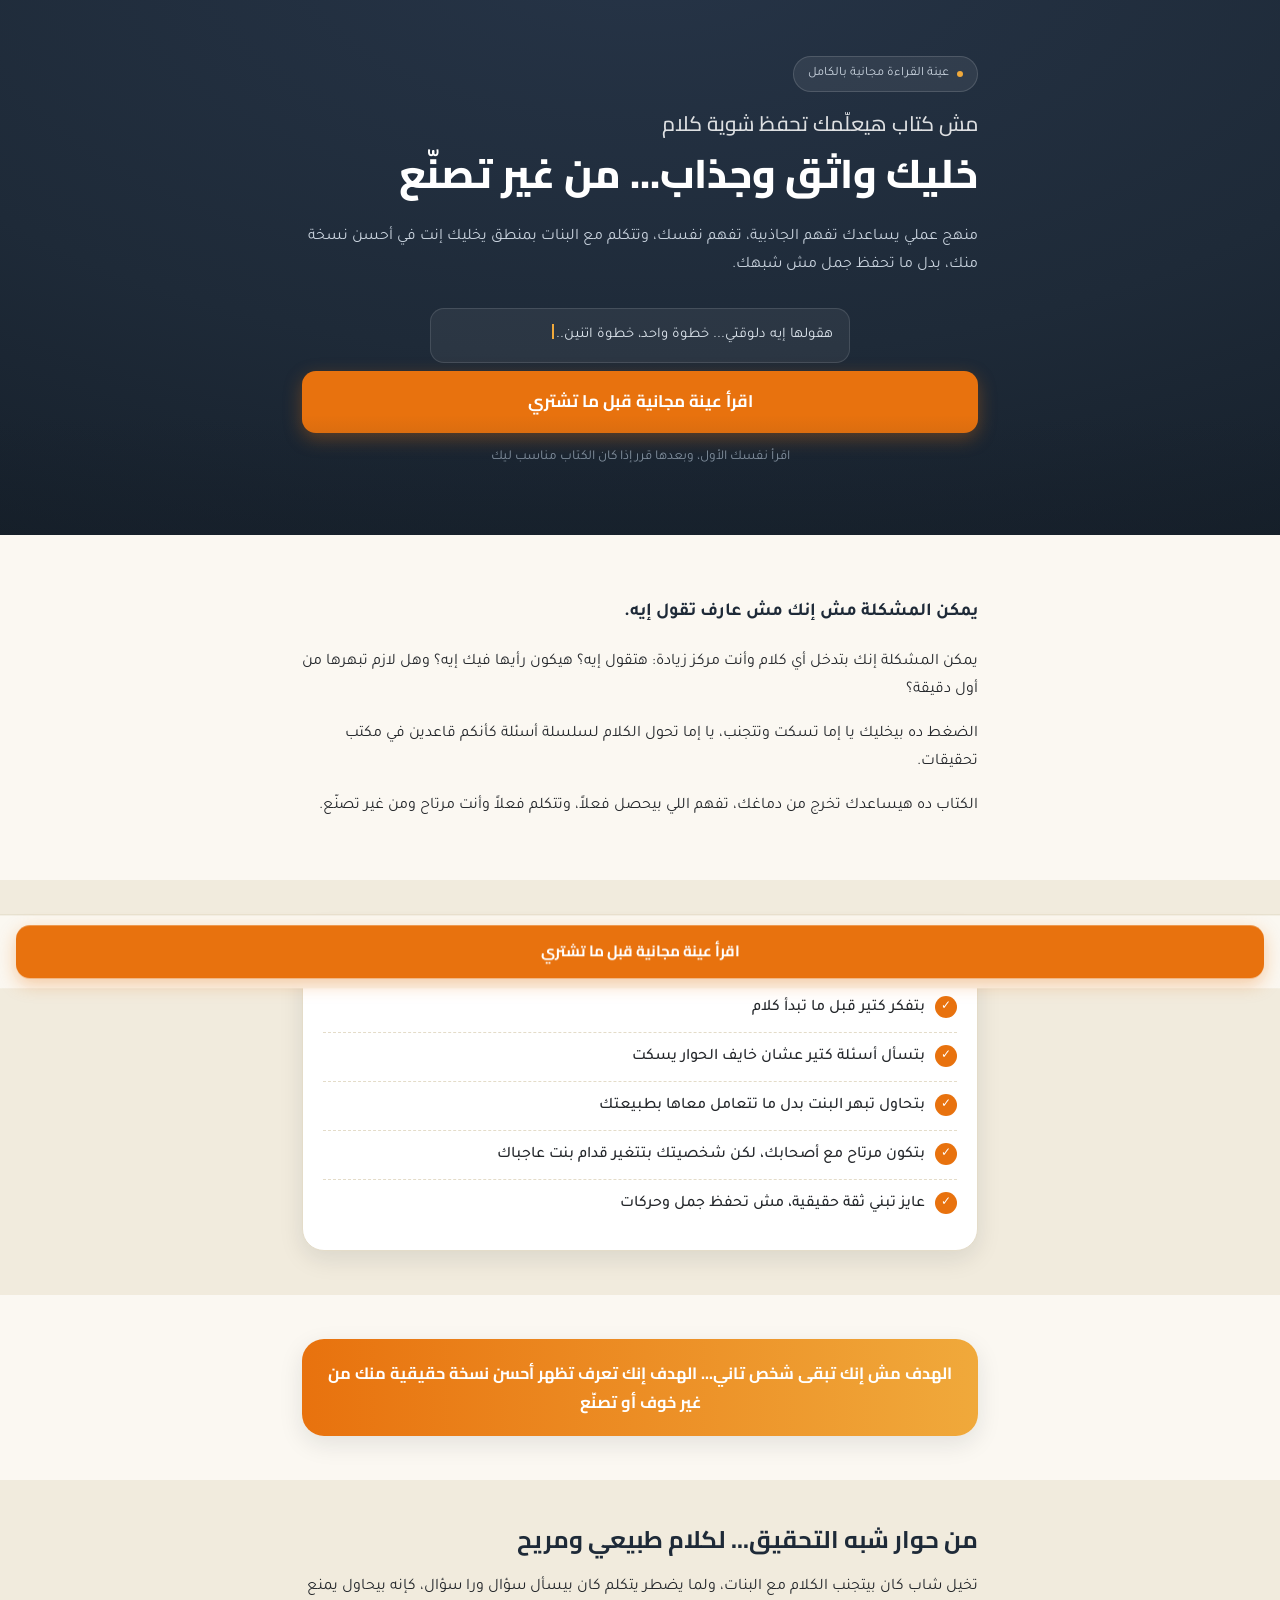
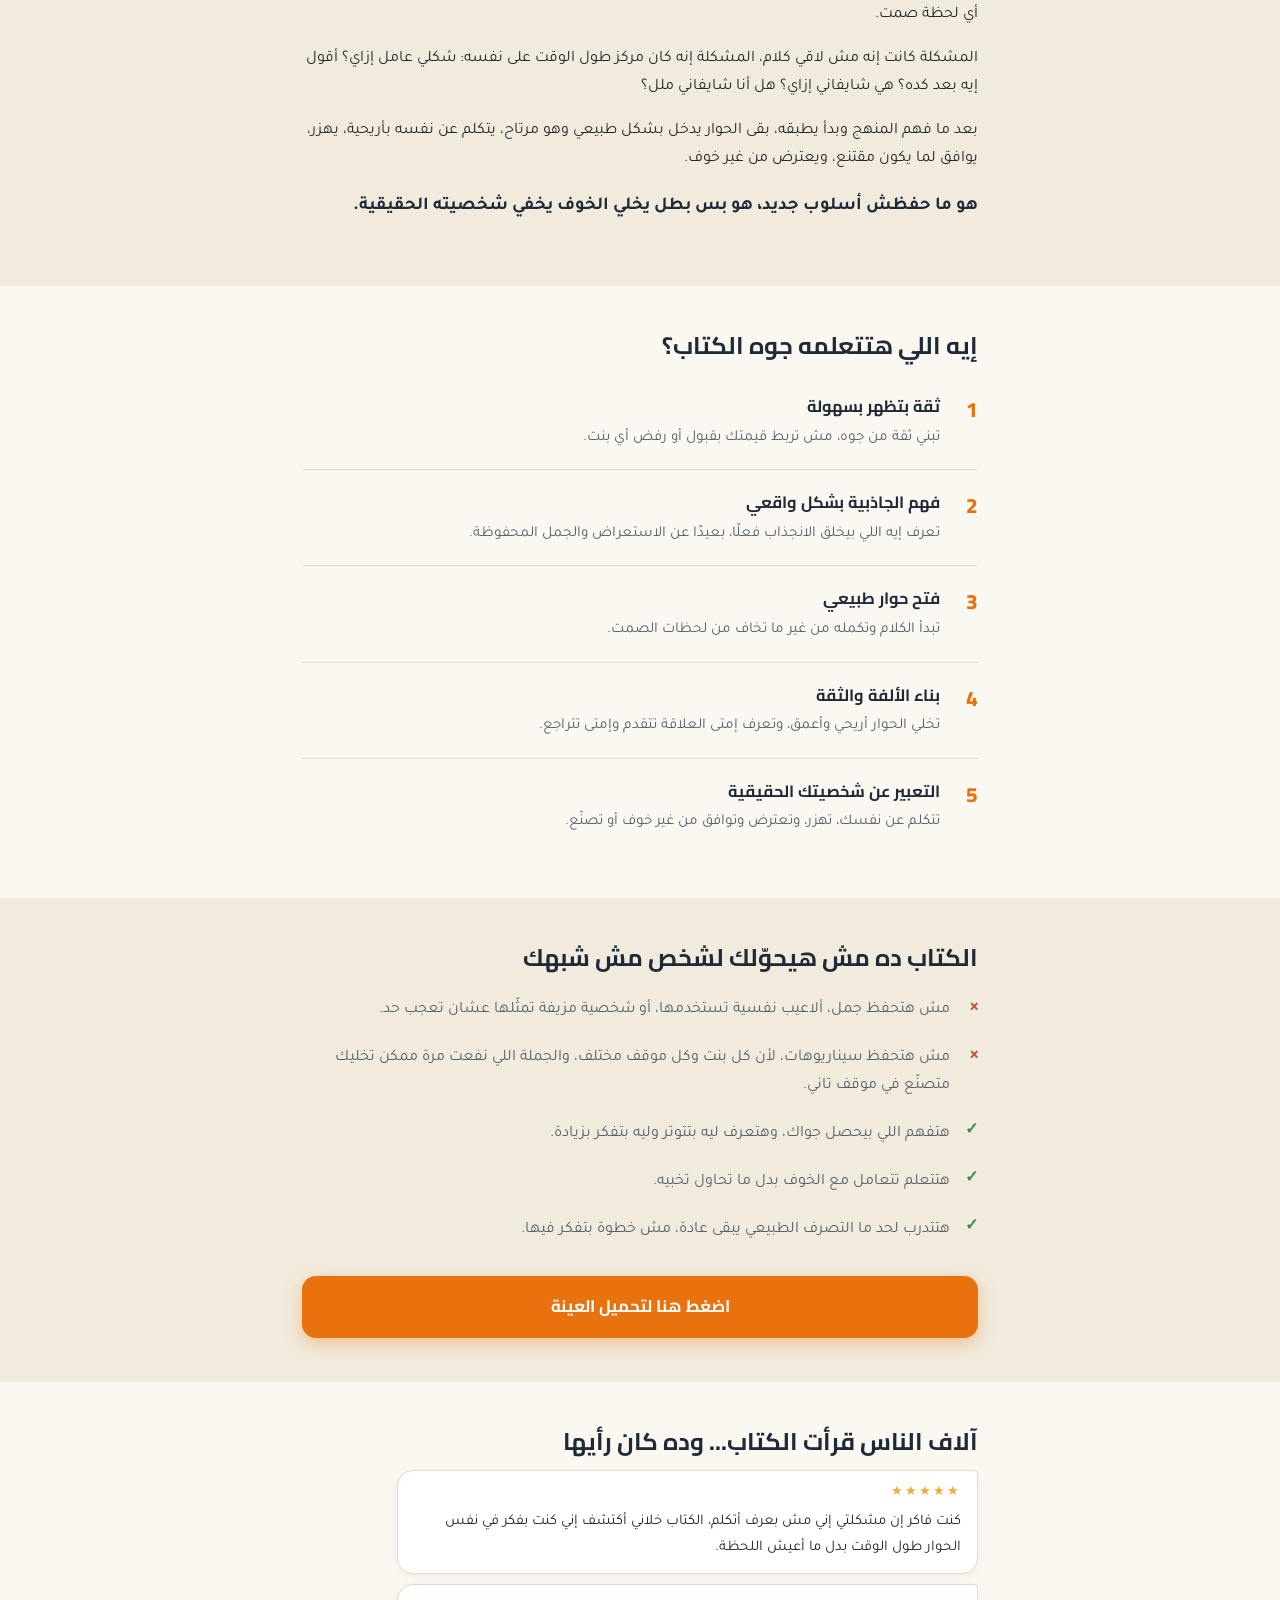
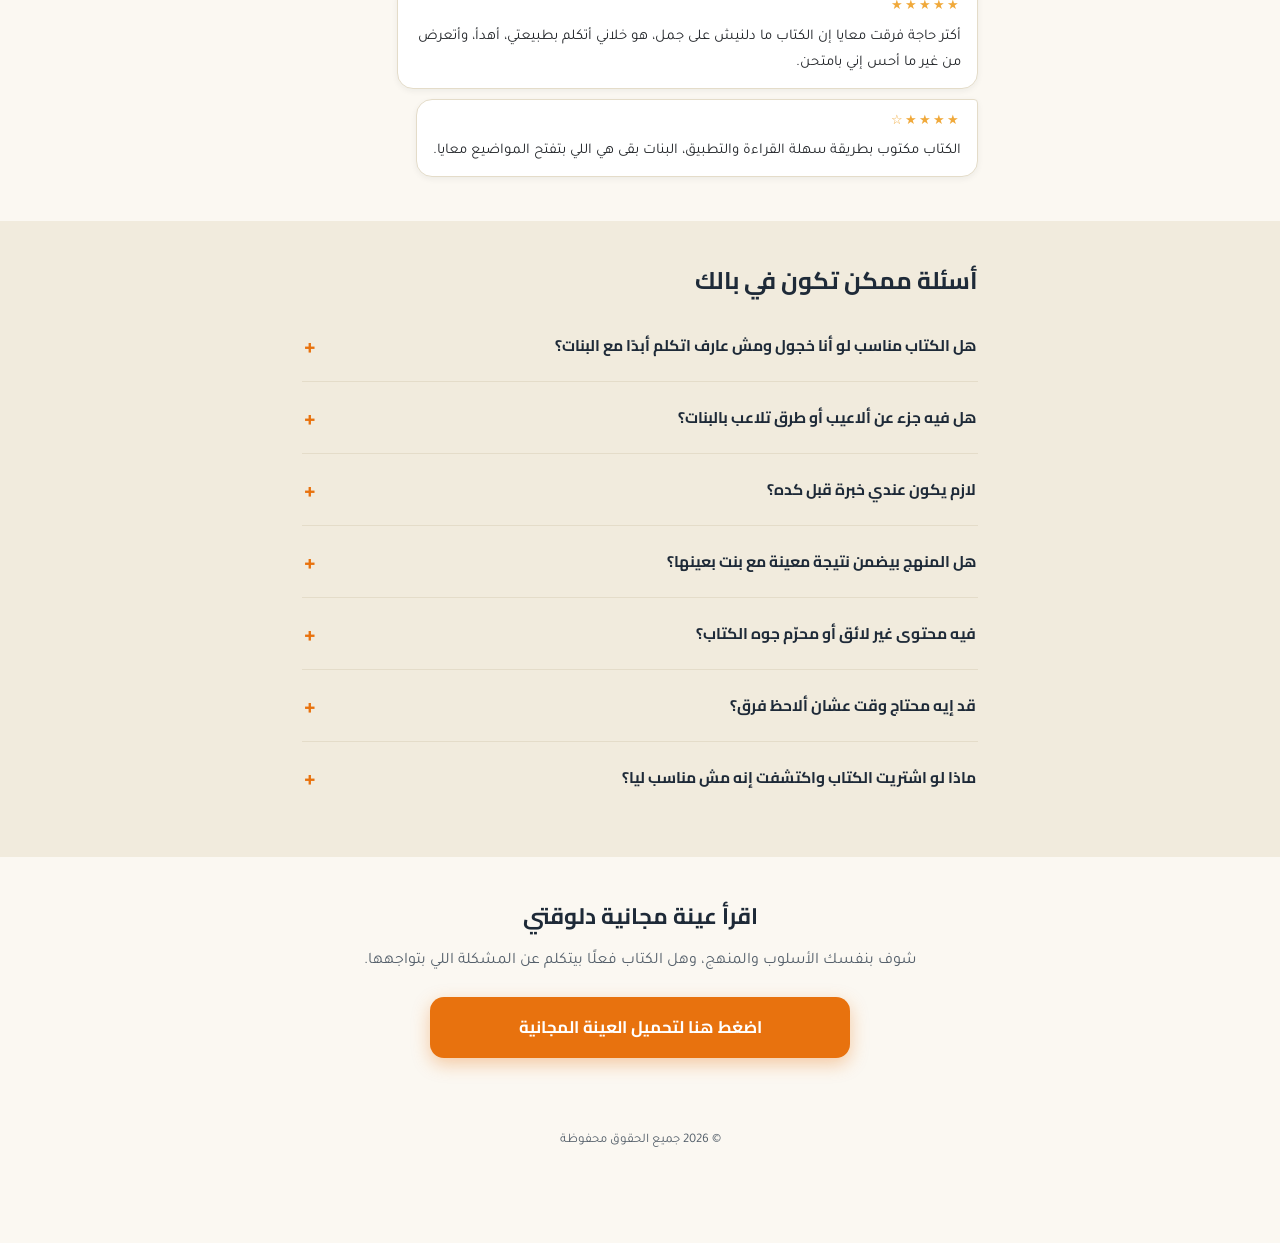
==== index.html @ 789e82a7 "Add files via upload" ====
<!DOCTYPE html>
<html lang="ar" dir="rtl">
<head>
<meta charset="UTF-8">
<meta name="viewport" content="width=device-width, initial-scale=1.0">
<title>خليك واثق وجذاب... من غير تصنّع</title>
<meta name="description" content="مش كتاب هيعلّمك تحفظ شوية كلام. منهج عملي يساعدك تفهم الجاذبية، تتكلم مع البنات براحتك، وتبني ثقة حقيقية من غير حفظ جمل أو تصنّع.">
<link rel="preconnect" href="https://fonts.googleapis.com">
<link rel="preconnect" href="https://fonts.gstatic.com" crossorigin>
<link href="https://fonts.googleapis.com/css2?family=Cairo:wght@600;700;800&family=Tajawal:wght@400;500;700&display=swap" rel="stylesheet">
<link rel="stylesheet" href="style.css">
</head>
<body>

<section class="hero">
  <div class="container">
    <span class="eyebrow"><span class="dot"></span> عينة القراءة مجانية بالكامل</span>
    <h1>مش كتاب هيعلّمك تحفظ شوية كلام</h1>
    <h2>خليك واثق وجذاب... من غير تصنّع</h2>
    <p>منهج عملي يساعدك تفهم الجاذبية، تفهم نفسك، وتتكلم مع البنات بمنطق يخليك إنت في أحسن نسخة منك، بدل ما تحفظ جمل مش شبهك.</p>

    <div class="type-morph" id="typeMorph" aria-hidden="true"></div>

    <a href="sample.html" class="btn">اقرأ عينة مجانية قبل ما تشتري</a>
    <p class="fine">اقرأ نفسك الأول، وبعدها قرر إذا كان الكتاب مناسب ليك</p>
  </div>
</section>

<section class="section">
  <div class="container">
    <p class="lede">يمكن المشكلة مش إنك مش عارف تقول إيه.</p>
    <p>يمكن المشكلة إنك بتدخل أي كلام وأنت مركز زيادة: هتقول إيه؟ هيكون رأيها فيك إيه؟ وهل لازم تبهرها من أول دقيقة؟</p>
    <p>الضغط ده بيخليك يا إما تسكت وتتجنب، يا إما تحول الكلام لسلسلة أسئلة كأنكم قاعدين في مكتب تحقيقات.</p>
    <p>الكتاب ده هيساعدك تخرج من دماغك، تفهم اللي بيحصل فعلاً، وتتكلم فعلاً وأنت مرتاح ومن غير تصنّع.</p>
  </div>
</section>

<section class="section alt">
  <div class="container">
    <div class="check-card">
      <h3>الكتاب ده مناسب ليك لو...</h3>
      <ul class="check-list">
        <li>بتفكر كتير قبل ما تبدأ كلام</li>
        <li>بتسأل أسئلة كتير عشان خايف الحوار يسكت</li>
        <li>بتحاول تبهر البنت بدل ما تتعامل معاها بطبيعتك</li>
        <li>بتكون مرتاح مع أصحابك، لكن شخصيتك بتتغير قدام بنت عاجباك</li>
        <li>عايز تبني ثقة حقيقية، مش تحفظ جمل وحركات</li>
      </ul>
    </div>
  </div>
</section>

<section class="section">
  <div class="container">
    <div class="banner">
      الهدف مش إنك تبقى شخص تاني... الهدف إنك تعرف تظهر أحسن نسخة حقيقية منك من غير خوف أو تصنّع
    </div>
  </div>
</section>

<section class="section alt">
  <div class="container">
    <h2>من حوار شبه التحقيق... لكلام طبيعي ومريح</h2>
    <p>تخيل شاب كان بيتجنب الكلام مع البنات، ولما يضطر يتكلم كان بيسأل سؤال ورا سؤال، كإنه بيحاول يمنع أي لحظة صمت.</p>
    <p>المشكلة كانت إنه مش لاقي كلام، المشكلة إنه كان مركز طول الوقت على نفسه: شكلي عامل إزاي؟ أقول إيه بعد كده؟ هي شايفاني إزاي؟ هل أنا شايفاني ملل؟</p>
    <p>بعد ما فهم المنهج وبدأ يطبقه، بقى الحوار يدخل بشكل طبيعي وهو مرتاح، يتكلم عن نفسه بأريحية، يهزر، يوافق لما يكون مقتنع، ويعترض من غير خوف.</p>
    <p class="lede">هو ما حفظش أسلوب جديد، هو بس بطل يخلي الخوف يخفي شخصيته الحقيقية.</p>
  </div>
</section>

<section class="section">
  <div class="container">
    <h2>إيه اللي هتتعلمه جوه الكتاب؟</h2>

    <div class="lesson">
      <span class="num">1</span>
      <div><h4>ثقة بتظهر بسهولة</h4><p>تبني ثقة من جوه، مش تربط قيمتك بقبول أو رفض أي بنت.</p></div>
    </div>
    <div class="lesson">
      <span class="num">2</span>
      <div><h4>فهم الجاذبية بشكل واقعي</h4><p>تعرف إيه اللي بيخلق الانجذاب فعلًا، بعيدًا عن الاستعراض والجمل المحفوظة.</p></div>
    </div>
    <div class="lesson">
      <span class="num">3</span>
      <div><h4>فتح حوار طبيعي</h4><p>تبدأ الكلام وتكمله من غير ما تخاف من لحظات الصمت.</p></div>
    </div>
    <div class="lesson">
      <span class="num">4</span>
      <div><h4>بناء الألفة والثقة</h4><p>تخلي الحوار أريحي وأعمق، وتعرف إمتى العلاقة تتقدم وإمتى تتراجع.</p></div>
    </div>
    <div class="lesson">
      <span class="num">5</span>
      <div><h4>التعبير عن شخصيتك الحقيقية</h4><p>تتكلم عن نفسك، تهزر، وتعترض وتوافق من غير خوف أو تصنّع.</p></div>
    </div>
  </div>
</section>

<section class="section alt">
  <div class="container">
    <h2>الكتاب ده مش هيحوّلك لشخص مش شبهك</h2>
    <ul class="not-list">
      <li>مش هتحفظ جمل، ألاعيب نفسية تستخدمها، أو شخصية مزيفة تمثّلها عشان تعجب حد.</li>
      <li>مش هتحفظ سيناريوهات، لأن كل بنت وكل موقف مختلف، والجملة اللي نفعت مرة ممكن تخليك متصنّع في موقف تاني.</li>
      <li class="is-yes">هتفهم اللي بيحصل جواك، وهتعرف ليه بتتوتر وليه بتفكر بزيادة.</li>
      <li class="is-yes">هتتعلم تتعامل مع الخوف بدل ما تحاول تخبيه.</li>
      <li class="is-yes">هتتدرب لحد ما التصرف الطبيعي يبقى عادة، مش خطوة بتفكر فيها.</li>
    </ul>
    <a href="sample.html" class="btn" style="margin-top:22px;">اضغط هنا لتحميل العينة</a>
  </div>
</section>

<section class="section">
  <div class="container">
    <h2>آلاف الناس قرأت الكتاب... وده كان رأيها</h2>
    <div class="chat-thread">
      <div class="bubble them">
        <div class="stars">★★★★★</div>
        كنت فاكر إن مشكلتي إني مش بعرف أتكلم، الكتاب خلاني أكتشف إني كنت بفكر في نفس الحوار طول الوقت بدل ما أعيش اللحظة.
      </div>
      <div class="bubble them">
        <div class="stars">★★★★★</div>
        أكتر حاجة فرقت معايا إن الكتاب ما دلنيش على جمل، هو خلاني أتكلم بطبيعتي، أهدأ، وأتعرض من غير ما أحس إني بامتحن.
      </div>
      <div class="bubble them">
        <div class="stars">★★★★☆</div>
        الكتاب مكتوب بطريقة سهلة القراءة والتطبيق، البنات بقى هي اللي بتفتح المواضيع معايا.
      </div>
    </div>
  </div>
</section>

<section class="section alt">
  <div class="container">
    <h2>أسئلة ممكن تكون في بالك</h2>

    <div class="faq" id="faq">
      <div class="faq-item">
        <button class="faq-q">هل الكتاب مناسب لو أنا خجول ومش عارف اتكلم أبدًا مع البنات؟</button>
        <div class="faq-a"><p>أيوه، الكتاب بيبدأ من أسباب التوتر والتردد، وبيساعدك تبني تفاعل طبيعي بشكل تدريجي، من غير ما تحتاج تتحول لشخص اجتماعي جدًا فجأة.</p></div>
      </div>
      <div class="faq-item">
        <button class="faq-q">هل فيه جزء عن ألاعيب أو طرق تلاعب بالبنات؟</button>
        <div class="faq-a"><p>لأ، مفيش أي حاجة هتخليك تلعب دور شخص تاني، والهدف إنك تفهم التواصل والجاذبية الحقيقية وتعبّر عن نفسك بشكل محترم.</p></div>
      </div>
      <div class="faq-item">
        <button class="faq-q">لازم يكون عندي خبرة قبل كده؟</button>
        <div class="faq-a"><p>لأ، سواء كنت مش بتتكلم مع البنات خالص، أو بتتكلم بالفعل وعايز تحسّن نفسك، المنهج بيتبنى عليك إنت من غير ما تحتاج خلفية سابقة.</p></div>
      </div>
      <div class="faq-item">
        <button class="faq-q">هل المنهج بيضمن نتيجة معينة مع بنت بعينها؟</button>
        <div class="faq-a"><p>لأ، مفيش تكتيك يضمن تفاعل شخص تاني، الكتاب بيساعدك تظهر بصورة حقيقية وجذابة، وبعد كده الاختيار بيبقى لطرفين.</p></div>
      </div>
      <div class="faq-item">
        <button class="faq-q">فيه محتوى غير لائق أو محرّم جوه الكتاب؟</button>
        <div class="faq-a"><p>لأ، المحتوى بيركز على الثقة، التواصل، والجاذبية بشكل محترم، وبيهدف للوصول لعلاقة حقيقية ومتوافقة مع مبادئك.</p></div>
      </div>
      <div class="faq-item">
        <button class="faq-q">قد إيه محتاج وقت عشان ألاحظ فرق؟</button>
        <div class="faq-a"><p>معظم الناس بتلاحظ تغيّر في فهمها من أول قراءة، لكن الثقة الطبيعية بتتبني بالممارسة، والكتاب فيه تمارين تساعدك تنقل الفكرة لحياتك بالتدريج.</p></div>
      </div>
      <div class="faq-item">
        <button class="faq-q">ماذا لو اشتريت الكتاب واكتشفت إنه مش مناسب ليا؟</button>
        <div class="faq-a"><p>عشان كده بنقولك تقرأ العينة المجانية الأول، شوف الأسلوب والمحتوى بنفسك، وبعدها قرر براحتك.</p></div>
      </div>
    </div>
  </div>
</section>

<section class="section final-cta">
  <div class="container">
    <h2>اقرأ عينة مجانية دلوقتي</h2>
    <p>شوف بنفسك الأسلوب والمنهج، وهل الكتاب فعلًا بيتكلم عن المشكلة اللي بتواجهها.</p>
    <a href="sample.html" class="btn" style="max-width:420px;margin:0 auto;">اضغط هنا لتحميل العينة المجانية</a>
  </div>
</section>

<footer>© <span id="year"></span> جميع الحقوق محفوظة</footer>

<div class="sticky-cta" id="stickyCta">
  <a href="sample.html" class="btn">اقرأ عينة مجانية قبل ما تشتري</a>
</div>

<script src="script.js"></script>
</body>
</html>
---- style.css ----
/* ==========================================================================
   جاذبية بلا تصنّع — design tokens
   Ink navy hero, ember-orange action color, warm paper body.
   Signature device: conversation styled as chat bubbles — the book's whole
   subject is talking like yourself instead of reciting lines, and the funnel
   itself collects a WhatsApp number, so real chat-bubble UI is the thread
   that ties hero, testimonials and FAQ together instead of decorating them.
   ========================================================================== */

:root{
  --ink:        #1E2A38;
  --ink-deep:   #141D27;
  --ember:      #E8720E;
  --ember-dark: #C25E09;
  --paper:      #FBF8F2;
  --paper-dim:  #F1EBDD;
  --charcoal:   #24272B;
  --charcoal-soft: #55606B;
  --line:       #E4DCC9;
  --gold:       #F0A93B;
  --bubble-them: #FFFFFF;
  --bubble-me:  #DCF3D8;

  --display: "Cairo", "Segoe UI", sans-serif;
  --body:    "Tajawal", "Segoe UI", sans-serif;

  --radius: 14px;
  --radius-lg: 22px;
  --shadow: 0 8px 24px rgba(20,29,39,0.10);
}

*{ box-sizing:border-box; }
html{ scroll-behavior:smooth; }

body{
  margin:0;
  font-family:var(--body);
  background:var(--paper);
  color:var(--charcoal);
  direction:rtl;
  text-align:right;
  line-height:1.75;
  -webkit-font-smoothing:antialiased;
}

img{ max-width:100%; display:block; }
a{ color:inherit; }

h1,h2,h3{
  font-family:var(--display);
  color:var(--ink);
  margin:0 0 .5em;
  line-height:1.35;
}

.container{
  max-width:640px;
  margin:0 auto;
  padding:0 22px;
}

/* ---------- Buttons ---------- */
.btn{
  display:block;
  width:100%;
  text-align:center;
  background:var(--ember);
  color:#fff;
  font-family:var(--display);
  font-weight:700;
  font-size:1.05rem;
  border:none;
  border-radius:var(--radius);
  padding:16px 20px;
  cursor:pointer;
  text-decoration:none;
  box-shadow:0 6px 18px rgba(232,114,14,0.35);
  transition:transform .15s ease, box-shadow .15s ease, background .15s ease;
}
.btn:hover{ background:var(--ember-dark); transform:translateY(-1px); }
.btn:active{ transform:translateY(0); }
.btn-ghost{
  background:transparent;
  color:var(--ink);
  box-shadow:none;
  font-family:var(--body);
  font-weight:400;
  font-size:.9rem;
  text-decoration:underline;
  padding:8px;
}

/* ---------- Hero ---------- */
.hero{
  background:radial-gradient(120% 140% at 50% -10%, #263447 0%, var(--ink) 55%, var(--ink-deep) 100%);
  color:#fff;
  padding:56px 0 40px;
  position:relative;
  overflow:hidden;
}
.hero::after{
  content:"";
  position:absolute; inset:auto 0 0 0; height:120px;
  background:linear-gradient(180deg, transparent, var(--ink-deep) 90%);
  opacity:.35;
  pointer-events:none;
}
.hero .eyebrow{
  display:inline-flex;
  align-items:center;
  gap:8px;
  font-family:var(--body);
  font-size:.8rem;
  color:#C9D3DE;
  background:rgba(255,255,255,0.07);
  border:1px solid rgba(255,255,255,0.14);
  border-radius:999px;
  padding:6px 14px;
  margin-bottom:18px;
}
.hero .dot{ width:6px; height:6px; border-radius:50%; background:var(--gold); animation:pulse 1.8s infinite; }
@keyframes pulse{ 0%,100%{opacity:1} 50%{opacity:.35} }

.hero h1{
  color:#fff;
  font-size:1.3rem;
  font-weight:500;
  opacity:.85;
  margin-bottom:.4em;
}
.hero h2{
  color:#fff;
  font-size:2rem;
  font-weight:800;
  margin-bottom:.55em;
}
.hero p{
  color:#C9D3DE;
  font-size:1rem;
  margin-bottom:1.8em;
}
.hero .btn{ margin-bottom:12px; }
.hero .fine{ text-align:center; color:#93A1B0; font-size:.85rem; }

/* typing-morph signature: rigid script turns into a relaxed line */
.type-morph{
  margin:26px auto 8px;
  max-width:420px;
  background:rgba(255,255,255,0.06);
  border:1px solid rgba(255,255,255,0.12);
  border-radius:var(--radius);
  padding:14px 16px;
  font-size:.92rem;
  color:#DCE4EC;
  position:relative;
  min-height:1.9em;
}
.type-morph .cursor{ display:inline-block; width:2px; height:1em; background:var(--gold); vertical-align:-2px; animation:blink 1s steps(1) infinite; margin-inline-start:2px;}
@keyframes blink{ 50%{ opacity:0; } }

/* ---------- Sections ---------- */
.section{ padding:44px 0; }
.section.alt{ background:var(--paper-dim); }
.section.dark{ background:var(--ink); color:#EDEFF2; }
.section.dark h2,.section.dark h3{ color:#fff; }

.lede{ font-size:1.15rem; font-weight:700; color:var(--ink); }
.lede + p{ margin-top:14px; }

/* checklist card */
.check-card{
  background:#fff;
  border:1px solid var(--line);
  border-radius:var(--radius-lg);
  padding:22px 20px;
  box-shadow:var(--shadow);
}
.check-card h3{ font-size:1.1rem; margin-bottom:14px; }
.check-list{ list-style:none; margin:0; padding:0; }
.check-list li{
  display:flex; align-items:flex-start; gap:10px;
  padding:10px 0;
  border-top:1px dashed var(--line);
  font-weight:500;
}
.check-list li:first-child{ border-top:none; }
.check-list li::before{
  content:"✓";
  flex:0 0 auto;
  width:22px; height:22px;
  border-radius:50%;
  background:var(--ember);
  color:#fff;
  font-size:.75rem;
  display:flex; align-items:center; justify-content:center;
  margin-top:2px;
}

/* callout banner */
.banner{
  background:linear-gradient(90deg, var(--ember), var(--gold));
  color:#fff;
  border-radius:var(--radius-lg);
  padding:20px 22px;
  font-family:var(--display);
  font-weight:700;
  text-align:center;
  font-size:1.02rem;
  box-shadow:var(--shadow);
}

/* numbered lessons */
.lesson{
  display:flex; gap:14px;
  padding:18px 0;
  border-top:1px solid var(--line);
}
.lesson:first-of-type{ border-top:none; }
.lesson .num{
  flex:0 0 auto;
  font-family:var(--display);
  font-weight:800;
  font-size:1.3rem;
  color:var(--ember);
  min-width:2ch;
}
.lesson h4{ margin:0 0 4px; font-family:var(--display); color:var(--ink); font-size:1.02rem; }
.lesson p{ margin:0; color:var(--charcoal-soft); font-size:.95rem; }

/* not-this-book list */
.not-list{ list-style:none; margin:0; padding:0; }
.not-list li{
  position:relative;
  padding:10px 0 10px 0;
  padding-inline-start:28px;
  color:var(--charcoal-soft);
}
.not-list li::before{
  content:"×";
  position:absolute; inset-inline-start:0; top:8px;
  color:#C7492A;
  font-weight:800;
}
.not-list li.is-yes::before{ content:"✓"; color:#3C8A54; }

/* ---------- Chat-bubble proof (signature element reused for testimonials + FAQ) ---------- */
.chat-thread{ display:flex; flex-direction:column; gap:10px; }
.bubble{
  max-width:86%;
  padding:12px 16px;
  border-radius:16px;
  font-size:.93rem;
  box-shadow:0 2px 6px rgba(20,29,39,.06);
  position:relative;
}
.bubble.them{
  align-self:flex-start;
  background:var(--bubble-them);
  border:1px solid var(--line);
  border-top-right-radius:4px;
}
.bubble .stars{ color:var(--gold); font-size:.8rem; margin-bottom:4px; letter-spacing:2px; }
.bubble-name{ font-size:.75rem; color:var(--charcoal-soft); margin-top:6px; font-weight:700; }

/* FAQ accordion, styled as question/answer chat */
.faq-item{ border-top:1px solid var(--line); }
.faq-item:first-child{ border-top:none; }
.faq-q{
  width:100%;
  background:none; border:none;
  display:flex; align-items:center; justify-content:space-between;
  gap:12px;
  padding:16px 2px;
  font-family:var(--display);
  font-weight:700;
  font-size:.97rem;
  color:var(--ink);
  cursor:pointer;
  text-align:right;
}
.faq-q::after{
  content:"+";
  flex:0 0 auto;
  color:var(--ember);
  font-size:1.3rem;
  transition:transform .2s ease;
}
.faq-item.open .faq-q::after{ transform:rotate(45deg); }
.faq-a{
  max-height:0;
  overflow:hidden;
  transition:max-height .25s ease;
}
.faq-a p{
  margin:0 0 16px;
  background:var(--bubble-them);
  border:1px solid var(--line);
  border-top-left-radius:4px;
  border-radius:16px;
  padding:12px 16px;
  color:var(--charcoal-soft);
  font-size:.92rem;
}

/* final CTA */
.final-cta{ text-align:center; }
.final-cta h2{ font-size:1.4rem; }
.final-cta p{ color:var(--charcoal-soft); margin-bottom:22px; }

/* sticky mobile action bar */
.sticky-cta{
  position:fixed;
  inset-inline:0; bottom:0;
  background:rgba(251,248,242,0.96);
  backdrop-filter:blur(6px);
  border-top:1px solid var(--line);
  padding:10px 16px calc(10px + env(safe-area-inset-bottom));
  z-index:40;
  transform:translateY(120%);
  transition:transform .3s ease;
}
.sticky-cta.show{ transform:translateY(0); }
.sticky-cta .btn{ padding:13px 20px; font-size:.95rem; }

footer{
  text-align:center;
  padding:28px 22px 90px;
  color:var(--charcoal-soft);
  font-size:.82rem;
}

/* ---------- Form page ---------- */
.form-page .hero{ padding-bottom:26px; }
.form-card{
  background:#fff;
  border:1px solid var(--line);
  border-radius:var(--radius-lg);
  box-shadow:var(--shadow);
  padding:26px 22px;
  margin-top:-30px;
  position:relative;
  z-index:2;
}
label{
  display:block;
  font-family:var(--display);
  font-weight:700;
  font-size:.92rem;
  color:var(--ink);
  margin:16px 0 6px;
}
label .req{ color:var(--ember); }
input[type=text], input[type=tel]{
  width:100%;
  padding:13px 14px;
  border-radius:10px;
  border:1px solid var(--line);
  background:var(--paper);
  font-family:var(--body);
  font-size:1rem;
  direction:rtl;
}
input::placeholder{ color:#A9A297; }
input:focus{ outline:2px solid var(--ember); outline-offset:1px; }
.form-card .btn{ margin-top:20px; }
.trust-note{ text-align:center; font-size:.82rem; color:var(--charcoal-soft); margin-top:14px; }

/* ---------- Thank-you / sample page ---------- */
.ty-topbar{
  background:var(--gold);
  color:var(--ink-deep);
  text-align:center;
  font-family:var(--display);
  font-weight:700;
  font-size:.85rem;
  padding:10px;
}
.ty-body{ padding:36px 0; text-align:center; }
.ty-body h2{ font-size:1.7rem; }
.ty-body p{ color:var(--charcoal-soft); margin-bottom:26px; }
.ty-body .btn{ max-width:420px; margin:0 auto 14px; }
.ty-body .fine{ font-size:.82rem; color:var(--charcoal-soft); }

@media (min-width:700px){
  .hero h2{ font-size:2.5rem; }
  .container{ max-width:720px; }
}

@media (prefers-reduced-motion: reduce){
  *{ animation-duration:0.001ms !important; animation-iteration-count:1 !important; transition-duration:0.001ms !important; }
}
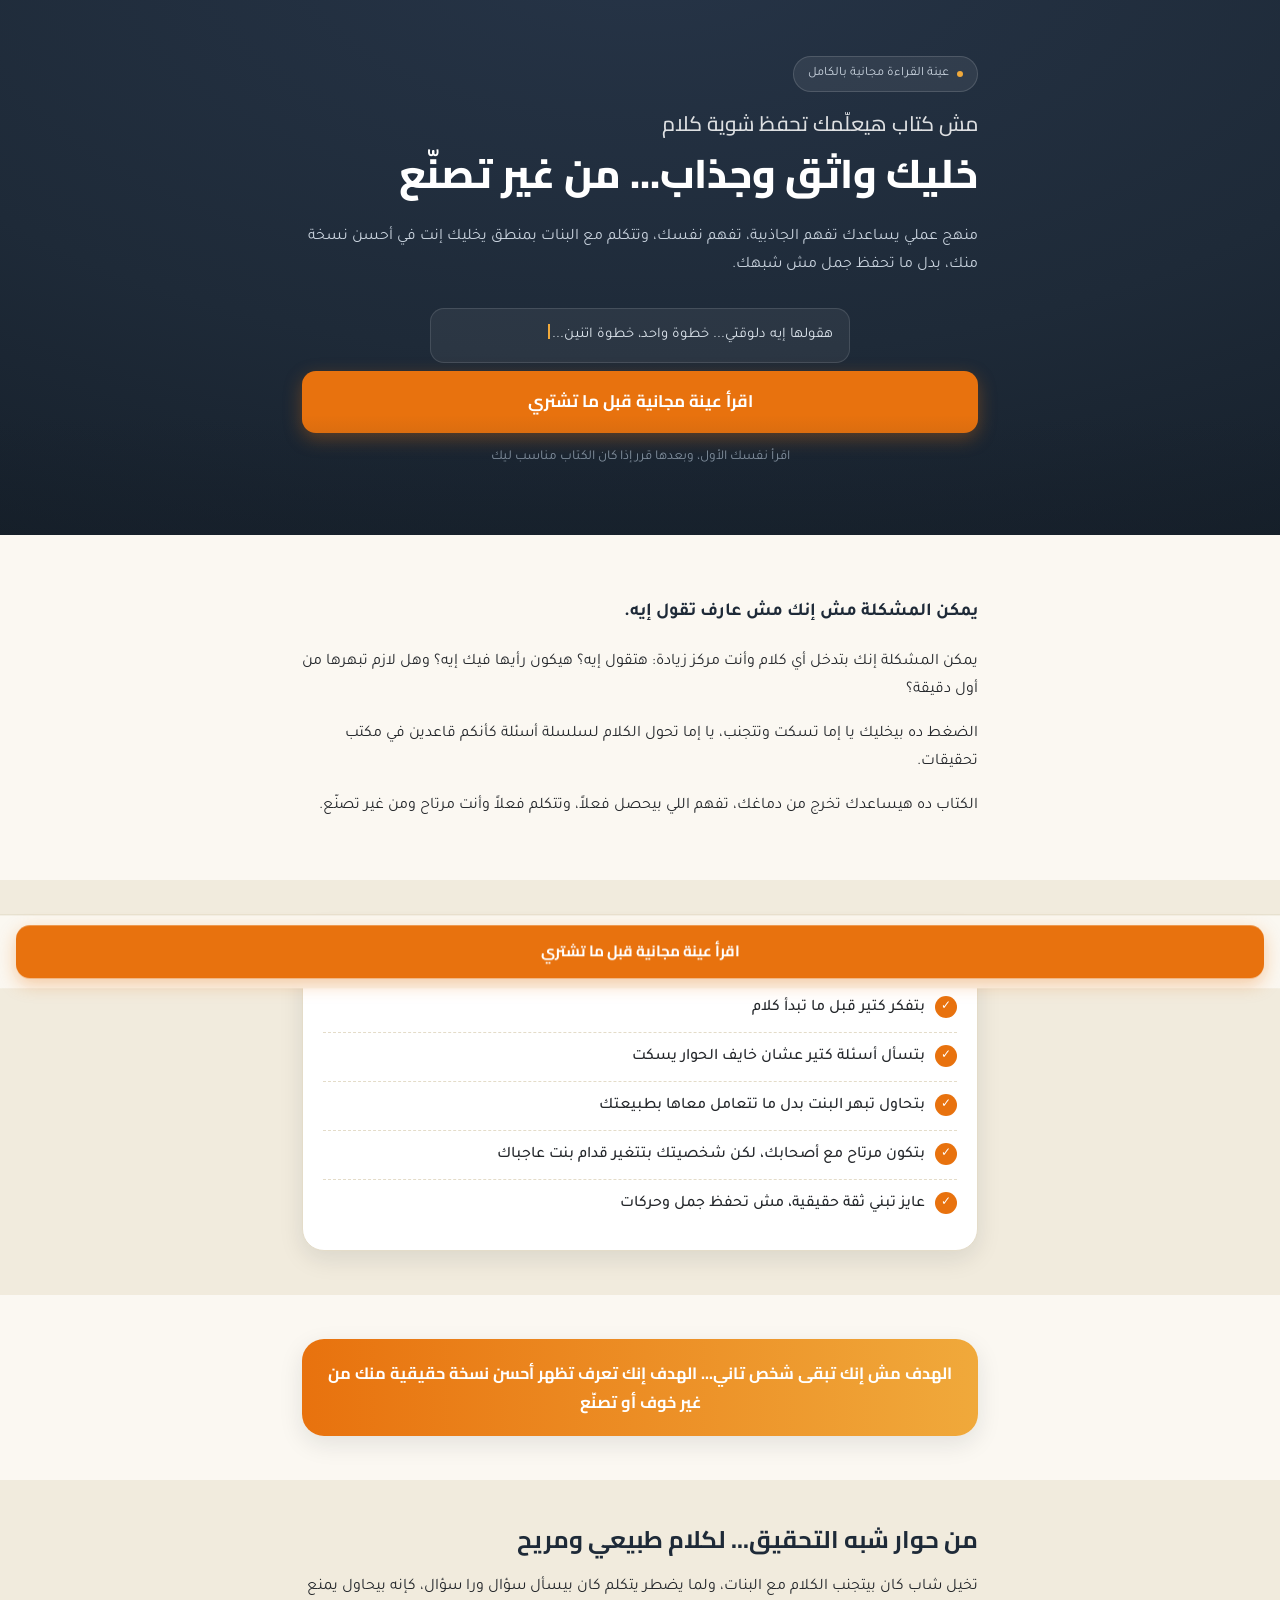
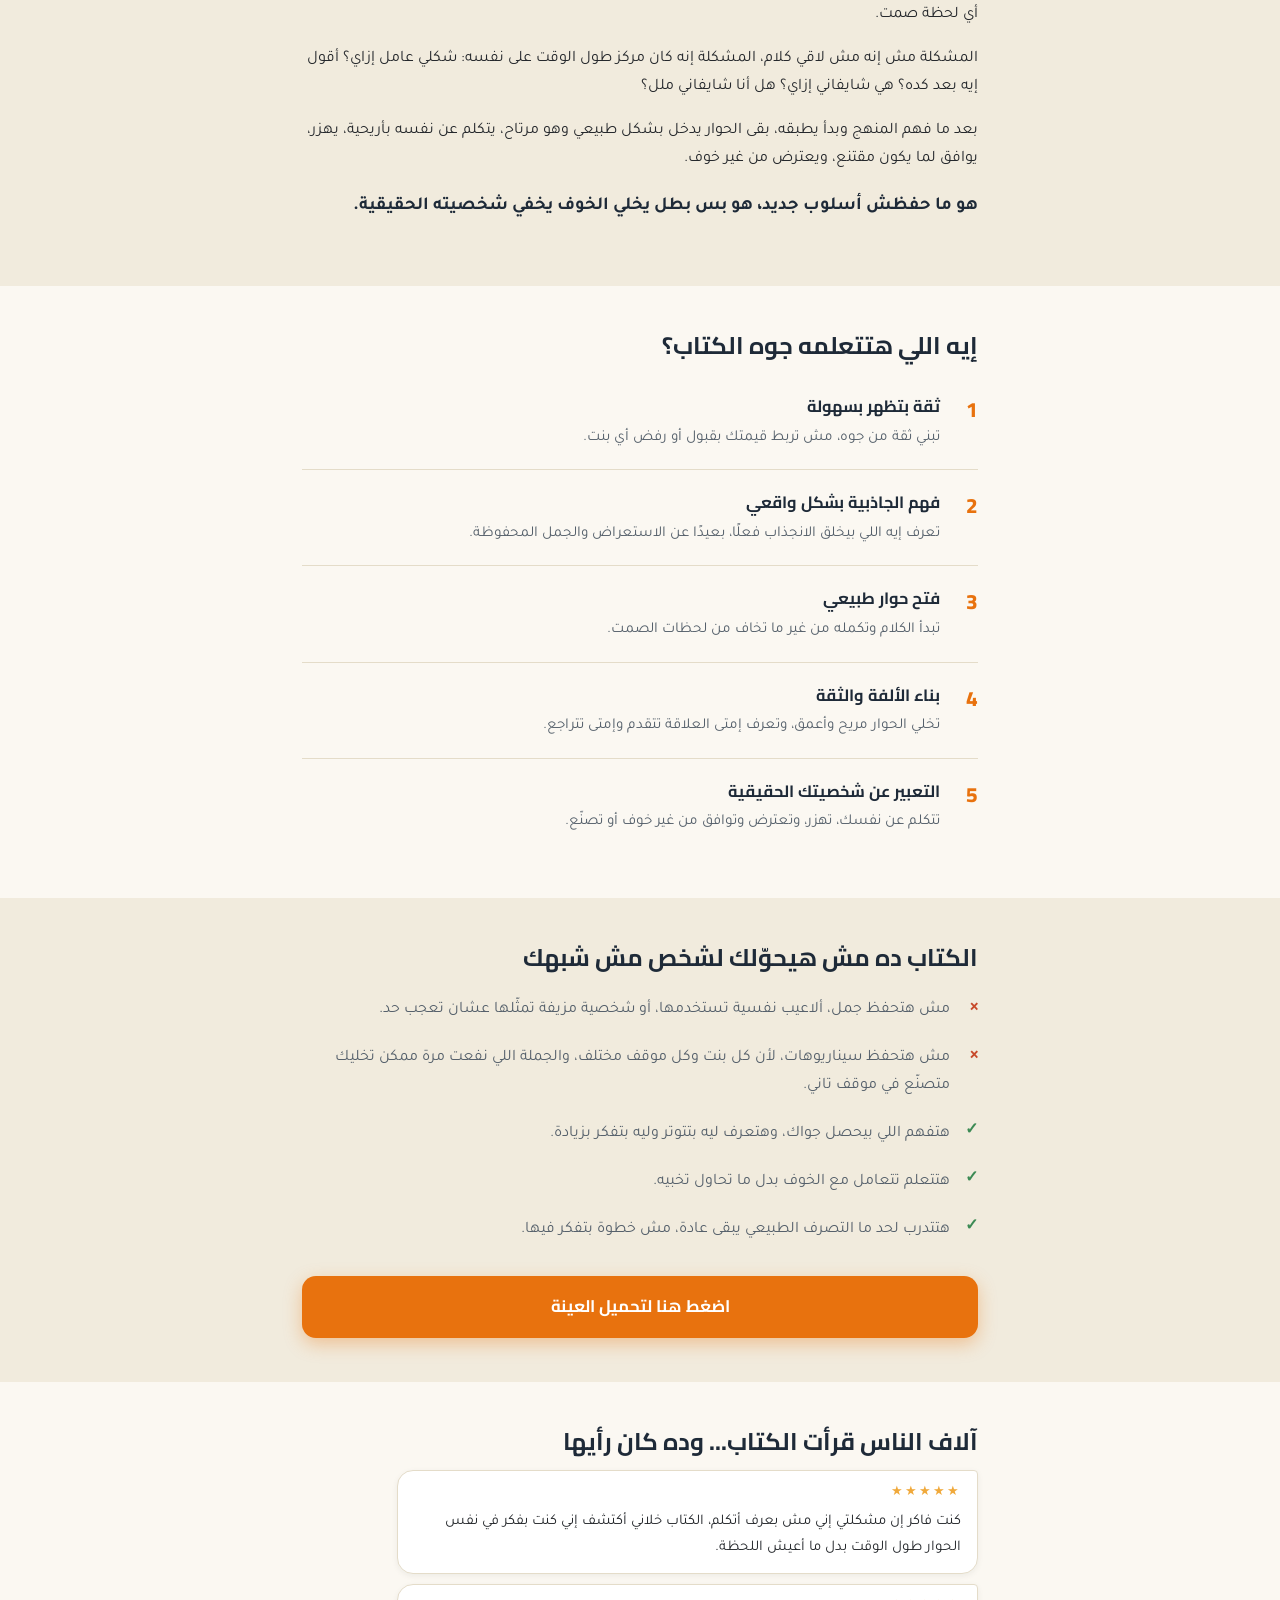
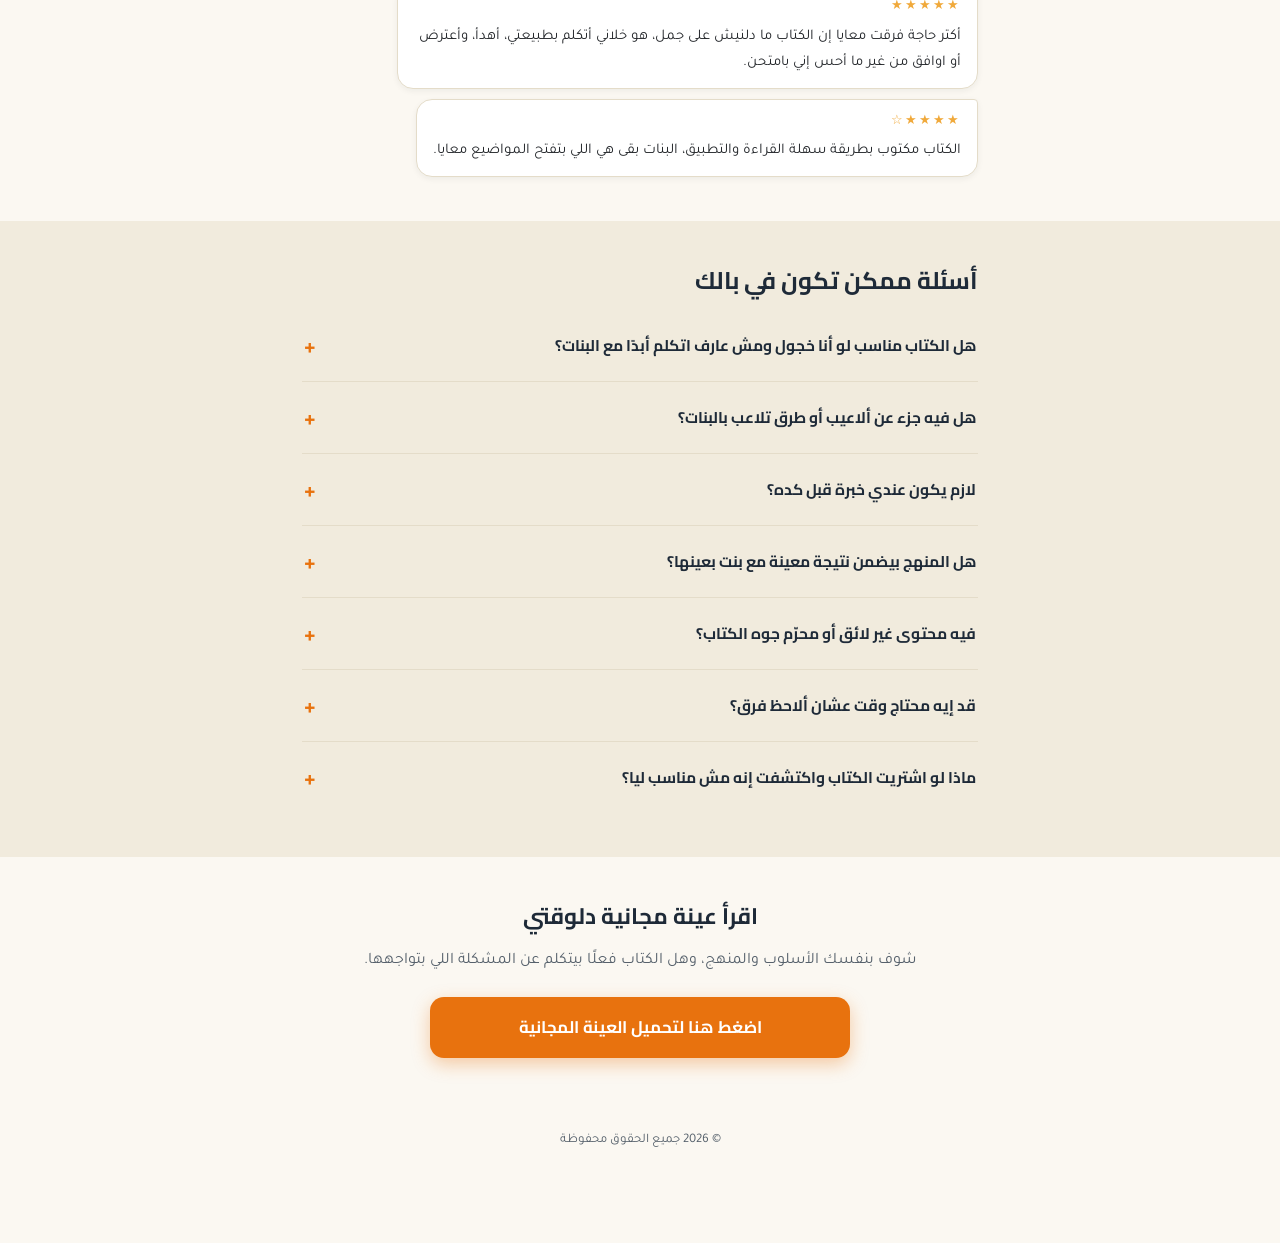
==== commit 0e6904c8: "Update index.html" ====
--- a/index.html
+++ b/index.html
@@ -62,7 +62,7 @@
   <div class="container">
     <h2>من حوار شبه التحقيق... لكلام طبيعي ومريح</h2>
     <p>تخيل شاب كان بيتجنب الكلام مع البنات، ولما يضطر يتكلم كان بيسأل سؤال ورا سؤال، كإنه بيحاول يمنع أي لحظة صمت.</p>
-    <p>المشكلة كانت إنه مش لاقي كلام، المشكلة إنه كان مركز طول الوقت على نفسه: شكلي عامل إزاي؟ أقول إيه بعد كده؟ هي شايفاني إزاي؟ هل أنا شايفاني ملل؟</p>
+    <p>المشكلة مش إنه مش لاقي كلام، المشكلة إنه كان مركز طول الوقت على نفسه: شكلي عامل إزاي؟ أقول إيه بعد كده؟ هي شايفاني إزاي؟ هل أنا شايفاني ملل؟</p>
     <p>بعد ما فهم المنهج وبدأ يطبقه، بقى الحوار يدخل بشكل طبيعي وهو مرتاح، يتكلم عن نفسه بأريحية، يهزر، يوافق لما يكون مقتنع، ويعترض من غير خوف.</p>
     <p class="lede">هو ما حفظش أسلوب جديد، هو بس بطل يخلي الخوف يخفي شخصيته الحقيقية.</p>
   </div>
@@ -86,7 +86,7 @@
     </div>
     <div class="lesson">
       <span class="num">4</span>
-      <div><h4>بناء الألفة والثقة</h4><p>تخلي الحوار أريحي وأعمق، وتعرف إمتى العلاقة تتقدم وإمتى تتراجع.</p></div>
+      <div><h4>بناء الألفة والثقة</h4><p>تخلي الحوار مريح وأعمق، وتعرف إمتى العلاقة تتقدم وإمتى تتراجع.</p></div>
     </div>
     <div class="lesson">
       <span class="num">5</span>
@@ -119,7 +119,7 @@
       </div>
       <div class="bubble them">
         <div class="stars">★★★★★</div>
-        أكتر حاجة فرقت معايا إن الكتاب ما دلنيش على جمل، هو خلاني أتكلم بطبيعتي، أهدأ، وأتعرض من غير ما أحس إني بامتحن.
+        أكتر حاجة فرقت معايا إن الكتاب ما دلنيش على جمل، هو خلاني أتكلم بطبيعتي، أهدأ، وأعترض أو اوافق من غير ما أحس إني بامتحن.
       </div>
       <div class="bubble them">
         <div class="stars">★★★★☆</div>
